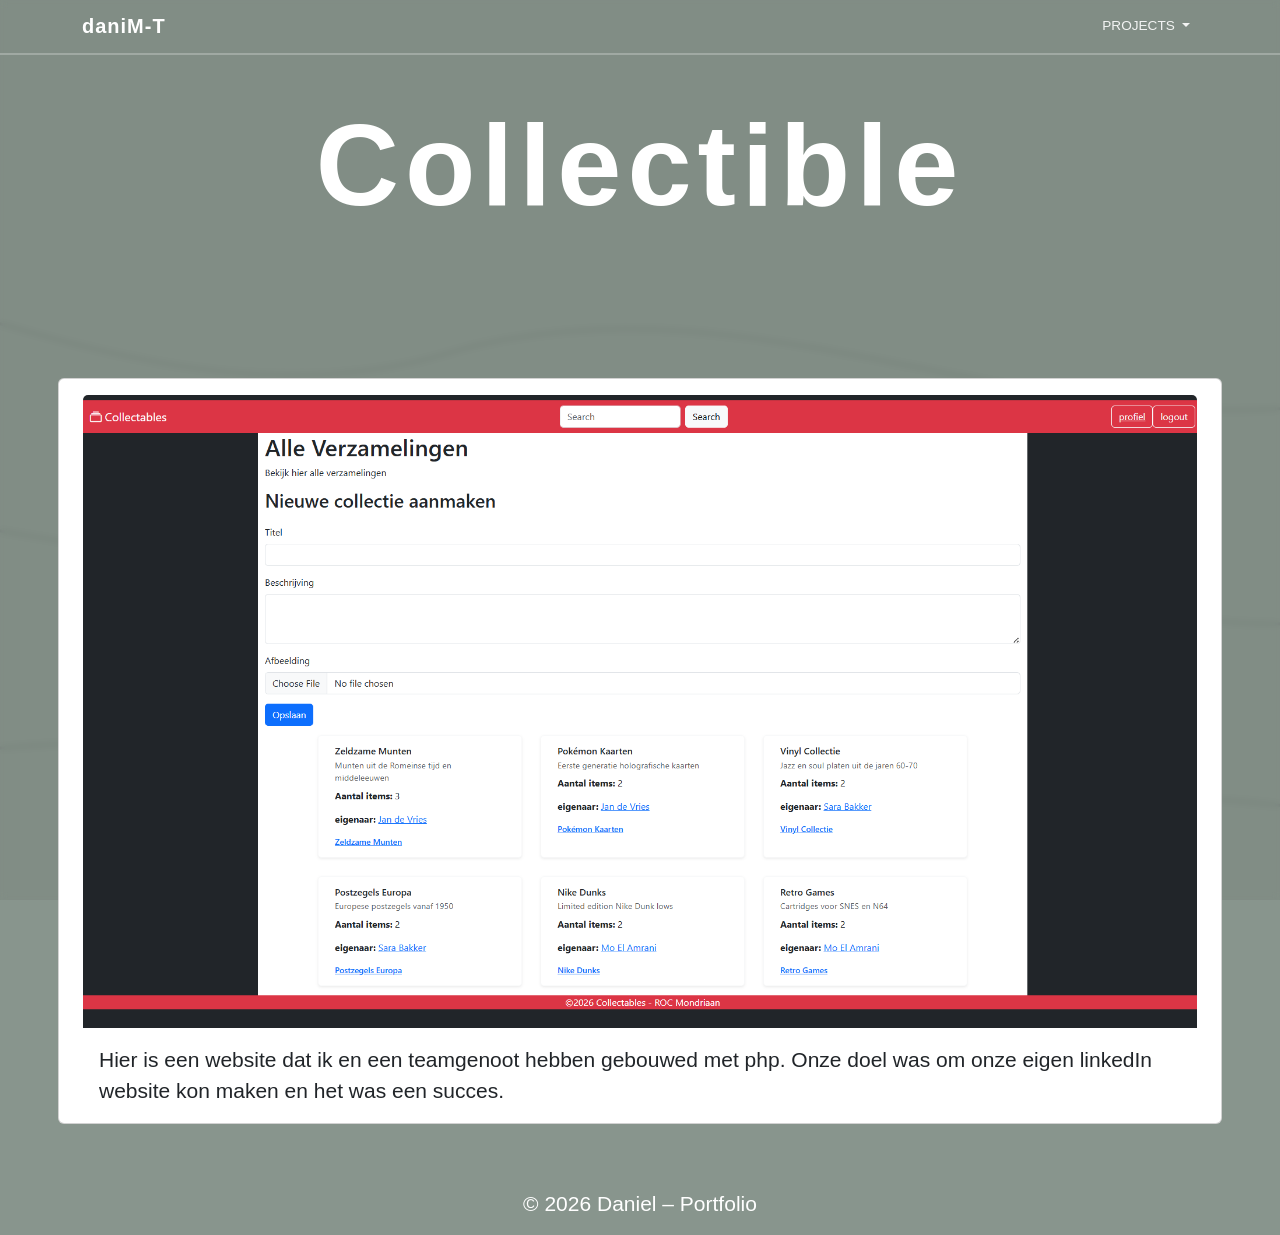
==== Collectibles.html @ 807c2b79 "Alle project pagina's gemaakt met hun descreptie en een dropdown menu nabar gemaakt." ====
<!doctype html>
<html lang="nl">
<head>
    <meta charset="UTF-8">
    <meta name="viewport" content="width=device-width,initial-scale=1">
    <title>Projects – Daniel Portfolio</title>

    <!-- Bootstrap -->
    <link href="https://cdn.jsdelivr.net/npm/bootstrap@5.3.2/dist/css/bootstrap.min.css" rel="stylesheet">

    <!-- AOS -->
    <link href="https://unpkg.com/aos@2.3.1/dist/aos.css" rel="stylesheet">

    <!-- Custom CSS -->
    <link rel="stylesheet" href="css/style.css">
    <!-- Scripts -->
    <script src="https://cdn.jsdelivr.net/npm/bootstrap@5.3.2/dist/js/bootstrap.bundle.min.js" defer></script>
    <script src="https://unpkg.com/aos@2.3.1/dist/aos.js" defer></script>
    <script src="js/script.js" defer></script>
</head>
<body data-bs-spy="scroll" data-bs-target="#navbar" data-bs-offset="80">

<!-- PRELOADER -->
<div id="preloader">
    <div class="pulse-loader">
        <span class="loader-text">d</span>
    </div>
</div>

<!-- NAVBAR -->
<nav id="navbarNavDropdown" class="navbar fixed-top navbar-expand-lg">
    <div class="container">
        <a class="navbar-brand fw-bold" href="index.html">daniM‑T</a>
        <button class="navbar-toggler" type="button" data-bs-toggle="collapse" data-bs-target="#menu">
            <span class="navbar-toggler-icon"></span>
        </button>

        <div class="collapse navbar-collapse justify-content-end" id="menu">
            <ul class="navbar-nav align-items-center">
                <li class="nav-item dropdown">
                    <a class="nav-link dropdown-toggle" href="#" id="projectsDropdown" role="button" data-bs-toggle="dropdown" aria-expanded="false">
                        Projects
                    </a>

                    <ul class="dropdown-menu dropdown-menu-end bg-dark border-0">
                        <li><a class="dropdown-item text-white" href="ggalgje.html">Galgje</a></li>
                        <li><a class="dropdown-item text-white" href="Collectibles.html">Collectibles</a></li>
                        <li><a class="dropdown-item text-white" href="qquiz.html">Quiz</a></li>
                        <li><a class="dropdown-item text-white" href="Mon.html">Mon-In</a></li>
                        <li><a class="dropdown-item text-white" href="godot.html">Godot Game</a></li>
                    </ul>
                </li>

            </ul>
        </div>
    </div>
</nav>

<!-- HEADER -->
<header class="text-center p-5 mt-5">
    <h1 class="hero-title">Collectible</h1>
</header>

<!-- PROJECTS SECTION -->
<section id="projects" class="container mt-5 pt-5">
    <div class="row g-5">
        <!-- Project layout -->
        <div class="card pt-3" style="width: 80rem;">
            <img src="img/collectables.png" class="card-img-top" alt="...">
            <div class="card-body">
                <p class="card-text">Hier is een website dat ik en een teamgenoot hebben gebouwed met php. Onze doel was om onze eigen linkedIn website kon maken en het was een succes.</p>
            </div>
        </div>
    </div>
</section>

<!-- FOOTER -->
<footer class="text-center p-3 mt-5">
    © 2026 Daniel – Portfolio
</footer>


</body>
</html>
---- css/style.css ----
:root{
    --bg: #88958D;
    --accent: #004F2D;
    --muted: #D3CDD7;
    --text-light: #ffffff;
}

/* ===== BACKGROUND + LIGHT BLUR ===== */
body{
    margin:0;
    padding: 0;
    font-family: Arial, sans-serif;
    font-size: 21px;
    background-color: var(--bg);
    background-image: url("data:image/svg+xml;utf8,<svg xmlns='http://www.w3.org/2000/svg' viewBox='0 0 1440 560'><rect width='100%' height='100%' fill='%2388958D'/><g stroke='%23000000' stroke-opacity='0.06' stroke-width='2' fill='none'><path d='M0 140 C200 120 400 280 600 220 C800 160 1000 300 1200 240'/><path d='M0 320 C180 260 360 380 600 340 C840 300 1020 420 1200 380'/><path d='M0 440 C160 520 420 420 600 480 C780 540 1040 460 1200 520'/></g></svg>");
    background-size: cover;
    background-position: center;
    background-attachment: fixed;
    color: var(--text-light);
}

/* subtiele blur overlay */
body::before{
    content:"";
    position:fixed;
    inset:0;
    backdrop-filter: blur(3px);
    background: rgba(0,0,0,0.05);
    pointer-events:none;
    z-index:0;
}

/* content boven blur */
header, section, footer, .container{
    position:relative;
    z-index:1;
}

/* ===== NAVBAR ===== */
.navbar{
    color: #99ddff;
    background: transparent !important;
    border-bottom: 2px solid rgba(255,255,255,0.25);
    padding: 0.4rem 1rem;
    transition: border-color .3s ease;
}

.navbar.scrolled{
    border-bottom-color: rgba(255,255,255,0.45);
}

.navbar-brand{
    color:#fff;
    font-weight:700;
    letter-spacing:1px;
}


.nav-link{
    color: rgba(255,255,255,0.9);
    text-transform:uppercase;
    font-size:0.85rem;
    padding:0.5rem 0.8rem;
    transition: color .2s, transform .2s;
}

.nav-link:hover{
    color: var(--accent);
    transform: translateY(-2px);
}

/* Dropdown styling */
.dropdown-menu {
    background: rgba(0,0,0,0.85) !important;
    backdrop-filter: blur(4px);
    border: 2px solid #004F2D;
}

.dropdown-item {
    color: #fff !important;
    transition: background .2s ease, color .2s ease;
}

.dropdown-item:hover {
    background: #004F2D;
    color: #BFD7EA !important;
}


/* ===== HERO ===== */
.site-hero{
    min-height: 72vh;
    padding-top: 6rem;
    display:flex;
    align-items:center;
    justify-content:center;
    text-align:center;
}

.hero-inner{
    max-width:1100px;
    padding:3rem 1rem;
    text-shadow: 0 6px 30px rgba(0,0,0,0.35);
}

.hero-title{
    font-size: clamp(48px, 9vw, 120px);
    margin:0;
    letter-spacing:6px;
    font-weight:800;
}

.hero-sub{
    margin-top:1rem;
    font-size: clamp(18px, 2.2vw, 26px);
}

/* ===== SECTIONS ===== */
.section-large{
    padding: 4.5rem 1rem;
}

.section-large h2{
    font-size: clamp(28px, 3.2vw, 40px);
    margin-bottom:1rem;
}

.large-lead{
    font-size: 1.15rem;
    max-width:900px;
}

/* ===== PROJECT CARDS ===== */
.project-card{
    background: rgba(255,255,255,0.06);
    border-radius: 14px;
    padding: 16px;
    display:flex;
    flex-direction:column;
    gap:10px;
    box-shadow: 0 18px 40px rgba(0,0,0,0.18);
    transition: transform .28s ease, box-shadow .28s ease;
}

.project-card:hover{
    transform: translateY(-29px);
    box-shadow: 0 80px 100px rgba(0,0,0,0.28);
}

.project-img-placeholder{
    width: 100%;
    height: 10px;
}

.project-img{
    width:100%;
    height:260px;
    object-fit:cover;
    border-radius:10px;
}

/* ===== BUTTONS ===== */
.project-btn{
    background: var(--accent);
    color:#fff;
    border:none;
    padding:10px 12px;
    border-radius:8px;
    transition: transform .28s ease, box-shadow .28s ease;
}

.project-btn:hover{
    transform: translateY(-3px);
    box-shadow: 0 10px 30px rgba(0,79,45,0.28);
}

/* ===== CONTACT ICONS ===== */
.icon-img{
    width: 120px; /* kleiner gemaakt */
    height: auto;
    transition: transform 0.25s ease;
}

.icon-img:hover{
    transform: scale(1.15);
}

/* ===== PRELOADER ===== */
#preloader{
    position:fixed;
    inset:0;
    display:flex;
    align-items:center;
    justify-content:center;
    background:#000; /* volledig donker */
    z-index:4000;
    transition: opacity .6s ease;
}

#preloader.fade-out{
    opacity:0;
    pointer-events:none;
}

#preloader.hidden{
    display:none !important;
}

.pulse-loader{
    width:110px;
    height:110px;
    border-radius:50%;
    background: radial-gradient(circle, rgba(255,255,255,0.03), rgba(0,0,0,0.12));
    display:flex;
    align-items:center;
    justify-content:center;
    animation: pulseGlow 1.4s infinite ease-in-out;
}

.loader-text{
    color:#fff;
    font-weight:800;
    font-size:2rem;
    text-shadow: 0 6px 18px rgba(0,0,0,0.6);
}

@keyframes pulseGlow{
    0%{ transform:scale(1); box-shadow: 0 0 30px #88958D; }
    50%{ transform:scale(1.18); box-shadow: 0 0 60px#88958D; }
    100%{ transform:scale(1); box-shadow: 0 0 30px #88958D; }
}

/* ===== RESPONSIVE ===== */
@media (max-width: 768px){
    .hero-title{ font-size: clamp(36px, 12vw, 64px); }
    .project-img{ height:180px; }
    .site-hero{ min-height:56vh; padding-top:5rem; }
    .icon-img{ width: 90px; } /* nog kleiner op mobiel */
}
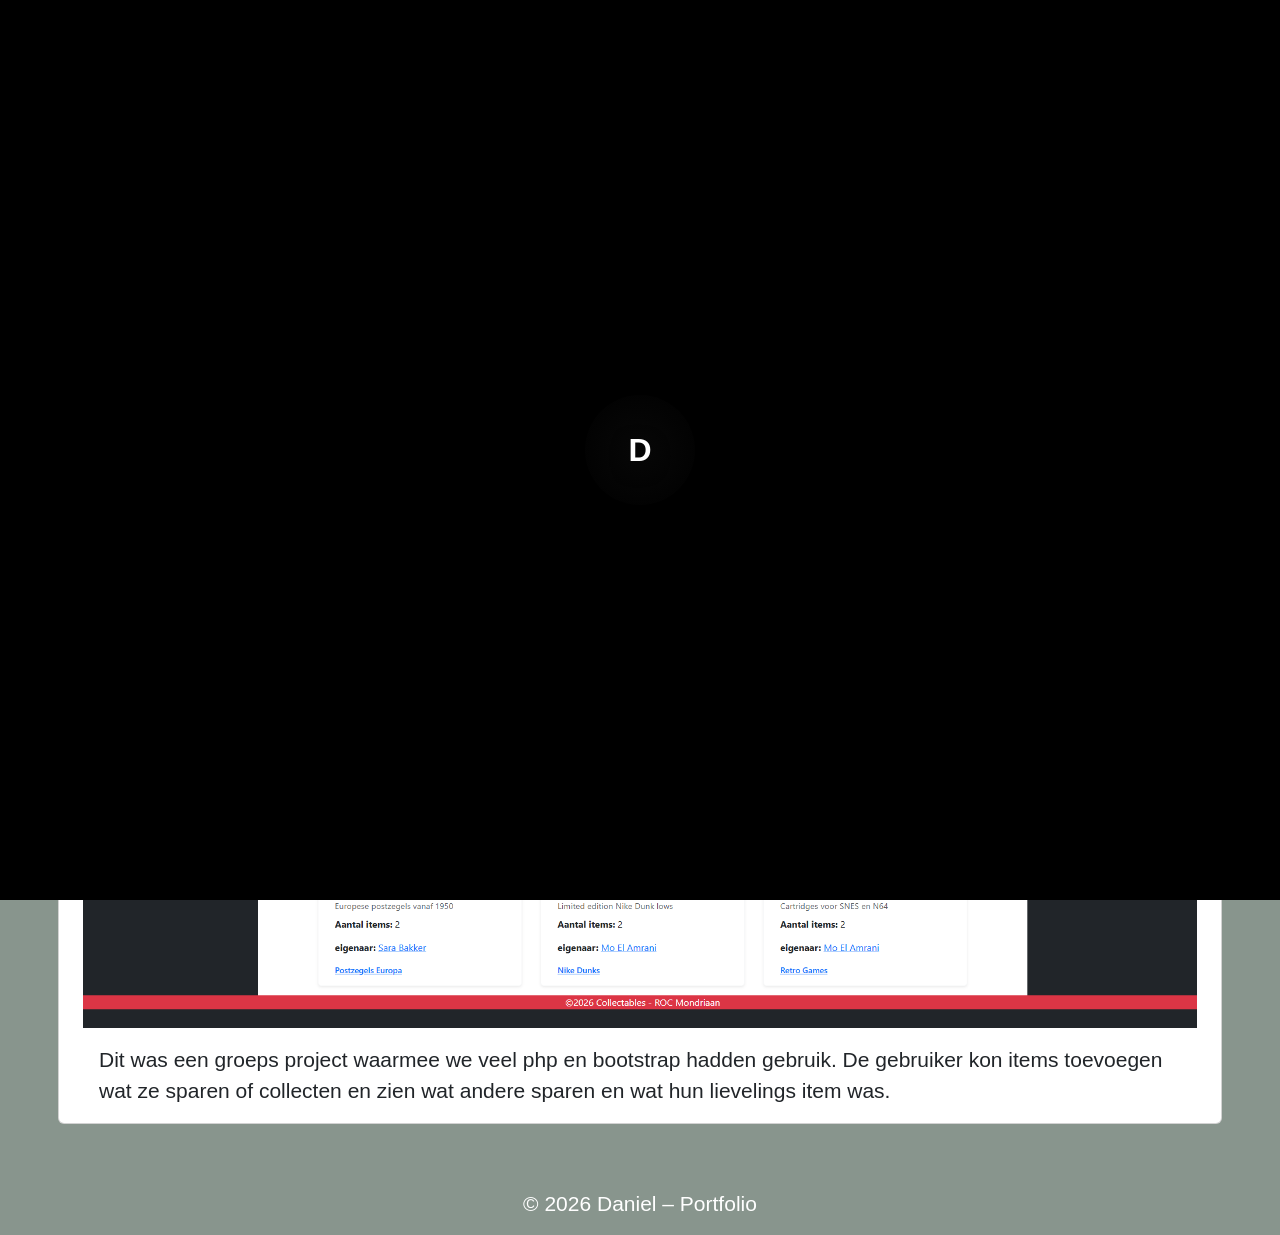
==== commit 00aaf23f: "Bio van alle projecten verbeterd en beter uitgelegd wat ik allemaal deed" ====
--- a/Collectibles.html
+++ b/Collectibles.html
@@ -23,7 +23,7 @@
 <!-- PRELOADER -->
 <div id="preloader">
     <div class="pulse-loader">
-        <span class="loader-text">d</span>
+        <span class="loader-text">D</span>
     </div>
 </div>
 
@@ -68,7 +68,7 @@
         <div class="card pt-3" style="width: 80rem;">
             <img src="img/collectables.png" class="card-img-top" alt="...">
             <div class="card-body">
-                <p class="card-text">Hier is een website dat ik en een teamgenoot hebben gebouwed met php. Onze doel was om onze eigen linkedIn website kon maken en het was een succes.</p>
+                <p class="card-text">Dit was een groeps project waarmee we veel php en bootstrap hadden gebruik. De gebruiker kon items toevoegen wat ze sparen of collecten en zien wat andere sparen en wat hun lievelings item was.</p>
             </div>
         </div>
     </div>
--- a/css/style.css
+++ b/css/style.css
@@ -24,8 +24,8 @@
     content:"";
     position:fixed;
     inset:0;
-    backdrop-filter: blur(3px);
-    background: rgba(0,0,0,0.05);
+    backdrop-filter: blur(4px);
+    background: rgba(0,0,0,0.02);
     pointer-events:none;
     z-index:0;
 }
@@ -33,13 +33,13 @@
 /* content boven blur */
 header, section, footer, .container{
     position:relative;
-    z-index:1;
+    z-index:2;
 }
 
 /* ===== NAVBAR ===== */
 .navbar{
-    color: #99ddff;
-    background: transparent !important;
+    color: #000000;
+    background-color: transparent !important;
     border-bottom: 2px solid rgba(255,255,255,0.25);
     padding: 0.4rem 1rem;
     transition: border-color .3s ease;
@@ -50,16 +50,16 @@
 }
 
 .navbar-brand{
-    color:#fff;
+    font-size: 30px;
     font-weight:700;
-    letter-spacing:1px;
+    letter-spacing:3px;
 }
 
 
 .nav-link{
     color: rgba(255,255,255,0.9);
     text-transform:uppercase;
-    font-size:0.85rem;
+    font-size:20px;
     padding:0.5rem 0.8rem;
     transition: color .2s, transform .2s;
 }
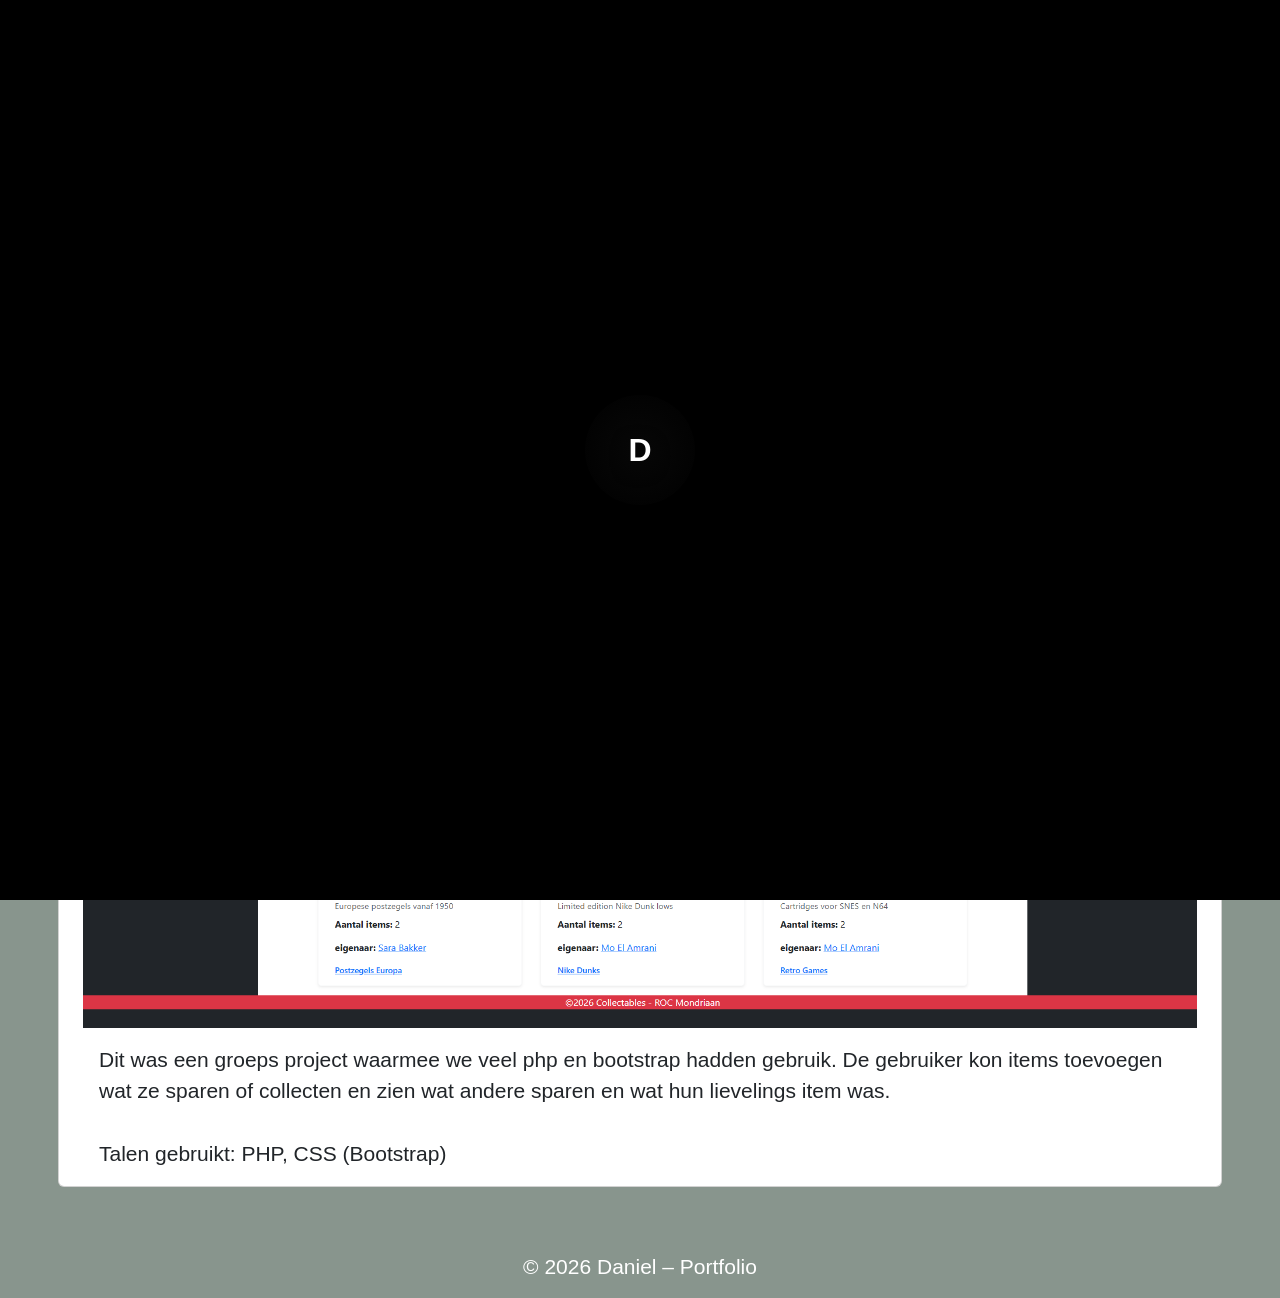
==== commit bcbd8fae: "Duidelijk vertelt welke talen ik heb gebruikt op elke project" ====
--- a/Collectibles.html
+++ b/Collectibles.html
@@ -38,7 +38,8 @@
         <div class="collapse navbar-collapse justify-content-end" id="menu">
             <ul class="navbar-nav align-items-center">
                 <li class="nav-item dropdown">
-                    <a class="nav-link dropdown-toggle" href="#" id="projectsDropdown" role="button" data-bs-toggle="dropdown" aria-expanded="false">
+                    <a class="nav-link dropdown-toggle" href="#" id="projectsDropdown" role="button"
+                       data-bs-toggle="dropdown" aria-expanded="false">
                         Projects
                     </a>
 
@@ -68,7 +69,14 @@
         <div class="card pt-3" style="width: 80rem;">
             <img src="img/collectables.png" class="card-img-top" alt="...">
             <div class="card-body">
-                <p class="card-text">Dit was een groeps project waarmee we veel php en bootstrap hadden gebruik. De gebruiker kon items toevoegen wat ze sparen of collecten en zien wat andere sparen en wat hun lievelings item was.</p>
+                <p class="card-text">Dit was een groeps project waarmee we veel php en bootstrap hadden gebruik. De
+                    gebruiker kon items toevoegen wat ze sparen of collecten en zien wat andere sparen en wat hun
+                    lievelings item was.<br><br>
+
+                    Talen gebruikt:
+                    PHP, CSS (Bootstrap)
+
+                </p>
             </div>
         </div>
     </div>
--- a/css/style.css
+++ b/css/style.css
@@ -1,4 +1,4 @@
-:root{
+:root {
     --bg: #88958D;
     --accent: #004F2D;
     --muted: #D3CDD7;
@@ -6,8 +6,8 @@
 }
 
 /* ===== BACKGROUND + LIGHT BLUR ===== */
-body{
-    margin:0;
+body {
+    margin: 0;
     padding: 0;
     font-family: Arial, sans-serif;
     font-size: 21px;
@@ -20,58 +20,58 @@
 }
 
 /* subtiele blur overlay */
-body::before{
-    content:"";
-    position:fixed;
-    inset:0;
+body::before {
+    content: "";
+    position: fixed;
+    inset: 0;
     backdrop-filter: blur(4px);
-    background: rgba(0,0,0,0.02);
-    pointer-events:none;
-    z-index:0;
+    background: rgba(0, 0, 0, 0.02);
+    pointer-events: none;
+    z-index: 0;
 }
 
 /* content boven blur */
-header, section, footer, .container{
-    position:relative;
-    z-index:2;
+header, section, footer, .container {
+    position: relative;
+    z-index: 2;
 }
 
 /* ===== NAVBAR ===== */
-.navbar{
+.navbar {
     color: #000000;
     background-color: transparent !important;
-    border-bottom: 2px solid rgba(255,255,255,0.25);
+    border-bottom: 2px solid rgba(255, 255, 255, 0.25);
     padding: 0.4rem 1rem;
     transition: border-color .3s ease;
 }
 
-.navbar.scrolled{
-    border-bottom-color: rgba(255,255,255,0.45);
-}
-
-.navbar-brand{
+.navbar.scrolled {
+    border-bottom-color: rgba(255, 255, 255, 0.45);
+}
+
+.navbar-brand {
     font-size: 30px;
-    font-weight:700;
-    letter-spacing:3px;
-}
-
-
-.nav-link{
-    color: rgba(255,255,255,0.9);
-    text-transform:uppercase;
-    font-size:20px;
-    padding:0.5rem 0.8rem;
+    font-weight: 700;
+    letter-spacing: 3px;
+}
+
+
+.nav-link {
+    color: rgba(255, 255, 255, 0.9);
+    text-transform: uppercase;
+    font-size: 20px;
+    padding: 0.5rem 0.8rem;
     transition: color .2s, transform .2s;
 }
 
-.nav-link:hover{
+.nav-link:hover {
     color: var(--accent);
     transform: translateY(-2px);
 }
 
 /* Dropdown styling */
 .dropdown-menu {
-    background: rgba(0,0,0,0.85) !important;
+    background: rgba(0, 0, 0, 0.85) !important;
     backdrop-filter: blur(4px);
     border: 2px solid #004F2D;
 }
@@ -88,152 +88,175 @@
 
 
 /* ===== HERO ===== */
-.site-hero{
+.site-hero {
     min-height: 72vh;
     padding-top: 6rem;
-    display:flex;
-    align-items:center;
-    justify-content:center;
-    text-align:center;
-}
-
-.hero-inner{
-    max-width:1100px;
-    padding:3rem 1rem;
-    text-shadow: 0 6px 30px rgba(0,0,0,0.35);
-}
-
-.hero-title{
+    display: flex;
+    align-items: center;
+    justify-content: center;
+    text-align: center;
+}
+
+.hero-inner {
+    max-width: 1100px;
+    padding: 3rem 1rem;
+    text-shadow: 0 6px 30px rgba(0, 0, 0, 0.35);
+}
+
+.hero-title {
     font-size: clamp(48px, 9vw, 120px);
-    margin:0;
-    letter-spacing:6px;
-    font-weight:800;
-}
-
-.hero-sub{
-    margin-top:1rem;
+    margin: 0;
+    letter-spacing: 6px;
+    font-weight: 800;
+}
+
+.hero-sub {
+    margin-top: 1rem;
     font-size: clamp(18px, 2.2vw, 26px);
 }
 
 /* ===== SECTIONS ===== */
-.section-large{
+.section-large {
     padding: 4.5rem 1rem;
 }
 
-.section-large h2{
+.section-large h2 {
     font-size: clamp(28px, 3.2vw, 40px);
-    margin-bottom:1rem;
-}
-
-.large-lead{
+    margin-bottom: 1rem;
+}
+
+.large-lead {
     font-size: 1.15rem;
-    max-width:900px;
+    max-width: 900px;
 }
 
 /* ===== PROJECT CARDS ===== */
-.project-card{
-    background: rgba(255,255,255,0.06);
+.project-card {
+    background: rgba(255, 255, 255, 0.06);
     border-radius: 14px;
     padding: 16px;
-    display:flex;
-    flex-direction:column;
-    gap:10px;
-    box-shadow: 0 18px 40px rgba(0,0,0,0.18);
+    display: flex;
+    flex-direction: column;
+    gap: 10px;
+    box-shadow: 0 18px 40px rgba(0, 0, 0, 0.18);
     transition: transform .28s ease, box-shadow .28s ease;
 }
 
-.project-card:hover{
+.project-card:hover {
     transform: translateY(-29px);
-    box-shadow: 0 80px 100px rgba(0,0,0,0.28);
-}
-
-.project-img-placeholder{
+    box-shadow: 0 80px 100px rgba(0, 0, 0, 0.28);
+}
+
+.project-img-placeholder {
     width: 100%;
     height: 10px;
 }
 
-.project-img{
-    width:100%;
-    height:260px;
-    object-fit:cover;
-    border-radius:10px;
+.project-img {
+    width: 100%;
+    height: 260px;
+    object-fit: cover;
+    border-radius: 10px;
 }
 
 /* ===== BUTTONS ===== */
-.project-btn{
+.project-btn {
     background: var(--accent);
-    color:#fff;
-    border:none;
-    padding:10px 12px;
-    border-radius:8px;
+    color: #fff;
+    border: none;
+    padding: 10px 12px;
+    border-radius: 8px;
     transition: transform .28s ease, box-shadow .28s ease;
 }
 
-.project-btn:hover{
+.project-btn:hover {
     transform: translateY(-3px);
-    box-shadow: 0 10px 30px rgba(0,79,45,0.28);
+    box-shadow: 0 10px 30px rgba(0, 79, 45, 0.28);
 }
 
 /* ===== CONTACT ICONS ===== */
-.icon-img{
+.icon-img {
     width: 120px; /* kleiner gemaakt */
     height: auto;
     transition: transform 0.25s ease;
 }
 
-.icon-img:hover{
+.icon-img:hover {
     transform: scale(1.15);
 }
 
 /* ===== PRELOADER ===== */
-#preloader{
-    position:fixed;
-    inset:0;
-    display:flex;
-    align-items:center;
-    justify-content:center;
-    background:#000; /* volledig donker */
-    z-index:4000;
+#preloader {
+    position: fixed;
+    inset: 0;
+    display: flex;
+    align-items: center;
+    justify-content: center;
+    background: #000; /* volledig donker */
+    z-index: 4000;
     transition: opacity .6s ease;
 }
 
-#preloader.fade-out{
-    opacity:0;
-    pointer-events:none;
-}
-
-#preloader.hidden{
-    display:none !important;
-}
-
-.pulse-loader{
-    width:110px;
-    height:110px;
-    border-radius:50%;
-    background: radial-gradient(circle, rgba(255,255,255,0.03), rgba(0,0,0,0.12));
-    display:flex;
-    align-items:center;
-    justify-content:center;
+#preloader.fade-out {
+    opacity: 0;
+    pointer-events: none;
+}
+
+#preloader.hidden {
+    display: none !important;
+}
+
+.pulse-loader {
+    width: 110px;
+    height: 110px;
+    border-radius: 50%;
+    background: radial-gradient(circle, rgba(255, 255, 255, 0.03), rgba(0, 0, 0, 0.12));
+    display: flex;
+    align-items: center;
+    justify-content: center;
     animation: pulseGlow 1.4s infinite ease-in-out;
 }
 
-.loader-text{
-    color:#fff;
-    font-weight:800;
-    font-size:2rem;
-    text-shadow: 0 6px 18px rgba(0,0,0,0.6);
-}
-
-@keyframes pulseGlow{
-    0%{ transform:scale(1); box-shadow: 0 0 30px #88958D; }
-    50%{ transform:scale(1.18); box-shadow: 0 0 60px#88958D; }
-    100%{ transform:scale(1); box-shadow: 0 0 30px #88958D; }
+.loader-text {
+    color: #fff;
+    font-weight: 800;
+    font-size: 2rem;
+    text-shadow: 0 6px 18px rgba(0, 0, 0, 0.6);
+}
+
+@keyframes pulseGlow {
+    0% {
+        transform: scale(1);
+        box-shadow: 0 0 30px #88958D;
+    }
+    50% {
+        transform: scale(1.18);
+        box-shadow: 0 0 60px #88958D;
+    }
+    100% {
+        transform: scale(1);
+        box-shadow: 0 0 30px #88958D;
+    }
 }
 
 /* ===== RESPONSIVE ===== */
-@media (max-width: 768px){
-    .hero-title{ font-size: clamp(36px, 12vw, 64px); }
-    .project-img{ height:180px; }
-    .site-hero{ min-height:56vh; padding-top:5rem; }
-    .icon-img{ width: 90px; } /* nog kleiner op mobiel */
-}
+@media (max-width: 768px) {
+    .hero-title {
+        font-size: clamp(36px, 12vw, 64px);
+    }
+
+    .project-img {
+        height: 180px;
+    }
+
+    .site-hero {
+        min-height: 56vh;
+        padding-top: 5rem;
+    }
+
+    .icon-img {
+        width: 90px;
+    }
+
+    /* nog kleiner op mobiel */
+}
